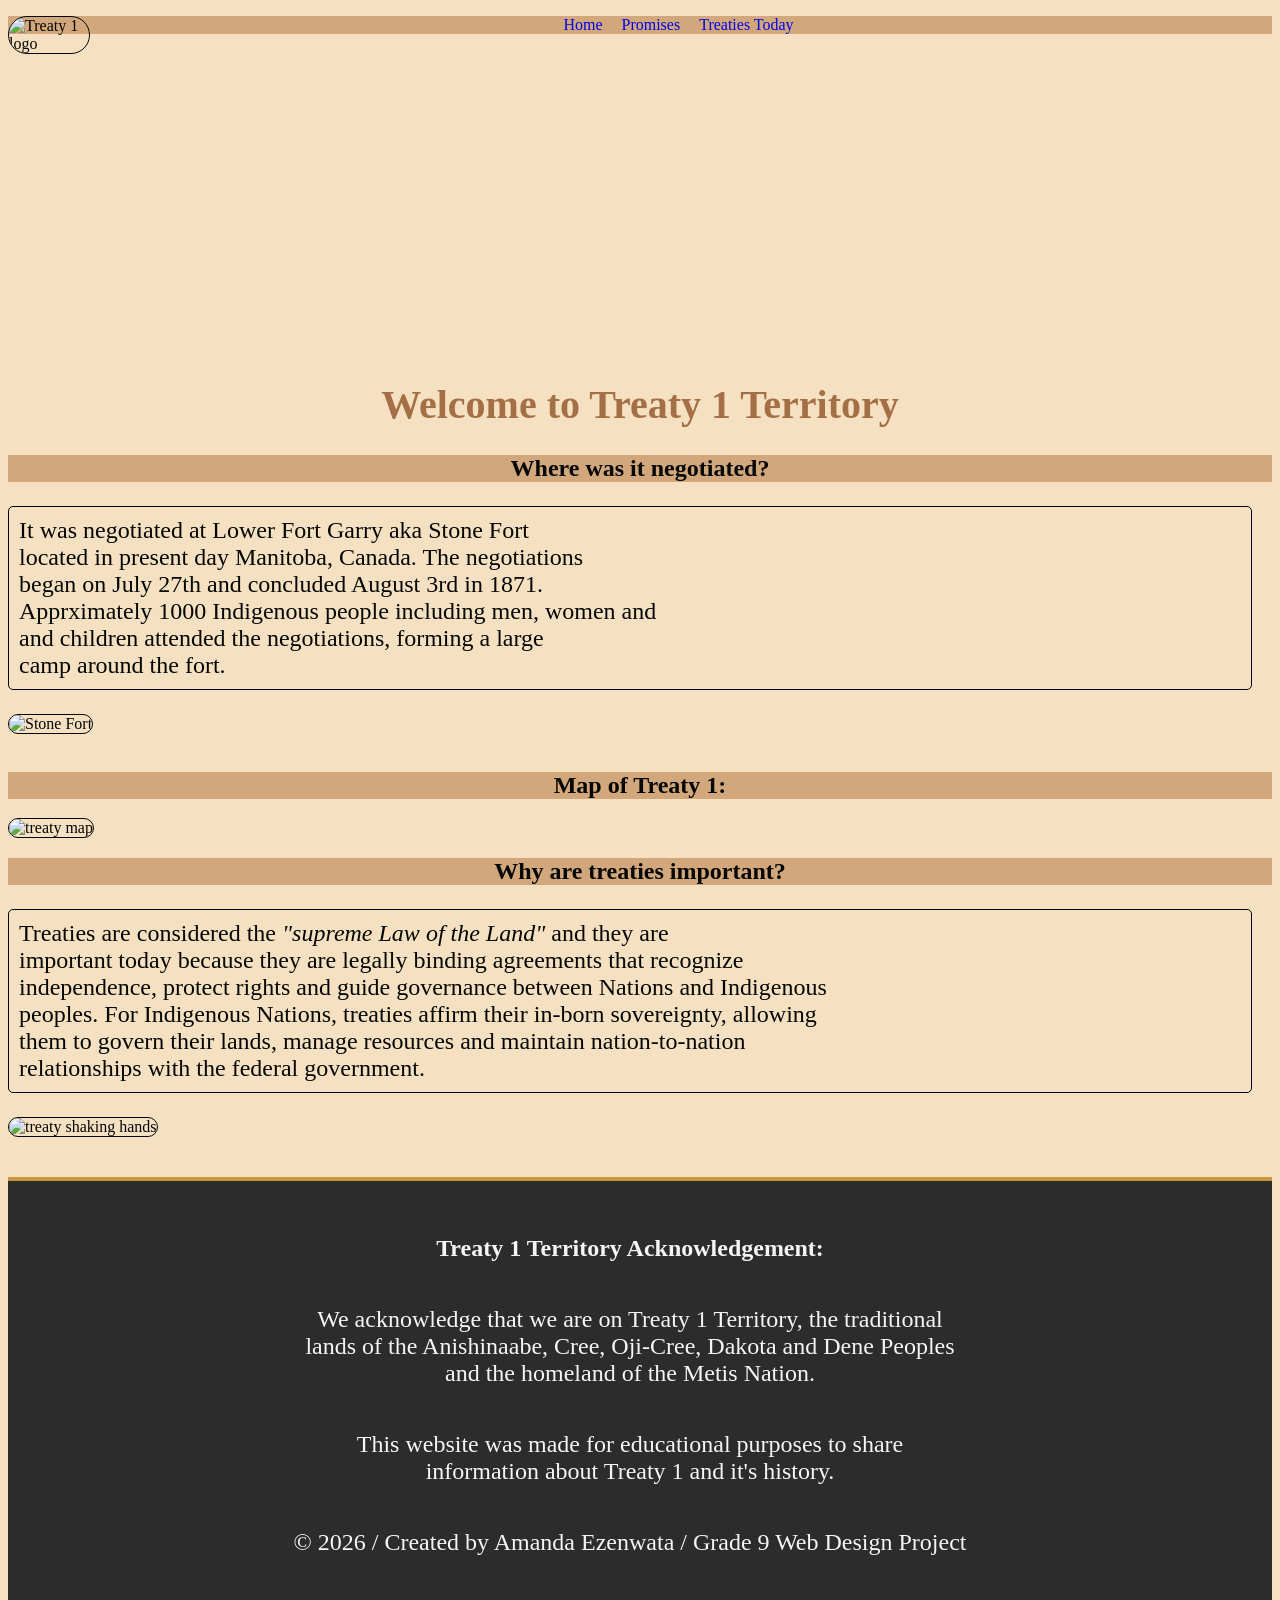
==== index.html @ 8e1fedcc "promises working on" ====
<!-- Name: Amanda
  Course: Web Dev II
  Teacher: S. Hardman
  School: PTC
  Date Last Modidfied: 24/3/2026
-->
<!doctype html>
<html lang="en">
  <head>
    <meta charset="UTF-8" />
    <meta name="viewport" content="width=device-width, initial-scale=1.0" />
    <title>Treaty 1</title>
    <link rel="stylesheet" href="stylesheets/css-pages-stylesheets.css" />
    <style>
      .logo {
        /* makes the image smaller. */
        width: 80px;
        height: auto;
        /* moves it to the left side. */
        float: left;
        /* creates space between the logo and the text. */
        margin-right: 10px;
      }
      .video-banner {
        /* allows the items inside the banner to be positioned
        relative to this section instead of the whole page. */
        position: relative;
        /* video stretches across the page. */
        width: 100%;
        /* controls banner height. */
        height: 300px;
        /* if the video is larger than the banner area, the extra
        parts are cut off s they don't spill outside the banner. */
        overflow: hidden;
      }
      .video-banner video {
        /* video stretches across the page. */
        width: 100%;
        height: 100%;
        /* video fills the banner without stretching. */
        object-fit: cover;
      }
      p {
        border: 1px solid #050703;
        border-radius: 5px;
        /* adds space between the text and border. */
        padding: 10px;
        margin-right: 20px;
      }
      img {
        border: 1px solid #050703;
        /* rounds the corner. */
        border-radius: 30px;
        width: 300px;
        height: auto;
      }
      h2 {
        text-align: center;
        background-color: #d1a77b;
      }
      footer {
        background-color: #2c2c2c;
        color: whitesmoke;
        text-align: center;
        padding: 20px;
        margin-top: 40px;
        border-top: 4px solid #c49a3a;
        font-size: 14px;
      }
      footer p {
        border: none;
      }
      ul {
        list-style-type: none;
        padding: 0;
      }
      li {
        display: inline;
        margin-right: 15px;
      }
      a {
        text-decoration: none;
      }
      nav {
        text-align: center;
        background-color: #d1a77b;
      }
    </style>
  </head>
  <body>
    <header>
      <img
        src="https://treaty1.ca/wp-content/uploads/2021/11/TREATY-ONE-DEV-CORP-LOGO-2019-2048x1703.png"
        alt="Treaty 1 logo"
        class="logo" />
      <nav>
        <ul>
          <li><a href="index.html">Home</a></li>
          <li><a href="promises.html">Promises</a></li>
          <li><a href="today.html">Treaties Today</a></li>
        </ul>
      </nav>
      <section>
        <div class="video-banner">
          <!-- autoplay: video starts automatically. -->
          <!-- muted: required for autoplay in most browsers. -->
          <!-- loop: video repeats continuosly. -->
          <video autoplay muted loop>
            <source src="treaty-1-images/treaty 1.mp4" type="video/mp4" />
          </video>
        </div>
      </section>
      <h1>Welcome to Treaty 1 Territory</h1>
    </header>
    <main>
      <h2>Where was it negotiated?</h2>
      <p>
        It was negotiated at Lower Fort Garry aka Stone Fort<br />
        located in present day Manitoba, Canada. The negotiations<br />
        began on July 27th and concluded August 3rd in 1871.<br />
        Apprximately 1000 Indigenous people including men, women and<br />
        and children attended the negotiations, forming a large<br />
        camp around the fort.
      </p>
      <img
        src="https://www.canadashistory.ca/getmedia/9af442a1-a937-4636-b2d6-f2ca90047ce3/ExpTraColourfulNorthernFort.jpg.aspx?width=768&height=628&ext=.jpg"
        width="100"
        height="100"
        alt="Stone Fort" />
      <br />
      <br />
      <h2>Map of Treaty 1:</h2>
      <img
        src="https://e2vapt3x8ya.exactdn.com/wp-content/uploads/2020/10/1-2.png?strip=all&lossy=1&w=2560&ssl=1"
        width="400"
        height="400"
        alt="treaty map" />
      <h2>Why are treaties important?</h2>
      <p>
        Treaties are considered the
        <span style="font-style: italic">"supreme Law of the Land"</span> and
        they are <br />
        important today because they are legally binding agreements that
        recognize
        <br />
        independence, protect rights and guide governance between Nations and
        Indigenous <br />
        peoples. For Indigenous Nations, treaties affirm their in-born
        sovereignty, allowing <br />
        them to govern their lands, manage resources and maintain
        nation-to-nation
        <br />
        relationships with the federal government.
      </p>
      <img
        src="https://media.nativeamericanstoday.com/2025/07/tribal-treaties-explained.webp"
        width="400"
        height="400"
        alt="treaty shaking hands" />
    </main>

    <footer>
      <p><strong>Treaty 1 Territory Acknowledgement:</strong></p>
      <p>
        We acknowledge that we are on Treaty 1 Territory, the traditional <br />
        lands of the Anishinaabe, Cree, Oji-Cree, Dakota and Dene Peoples <br />
        and the homeland of the Metis Nation.
      </p>

      <p>
        This website was made for educational purposes to share <br />
        information about Treaty 1 and it's history.
      </p>

      <p>
        &#169; 2026 / Created by Amanda Ezenwata / Grade 9 Web Design Project
      </p>
    </footer>
  </body>
</html>
---- stylesheets/css-pages-stylesheets.css ----
body {
  font-family: "Times New Roman", Times, serif;
  background-color: #f5e1c2;
  color: #050703;
}
h1 {
  color: #a56f45;
  text-align: center;
  font-size: 40px;
}
p {
  font-size: 24px;
}
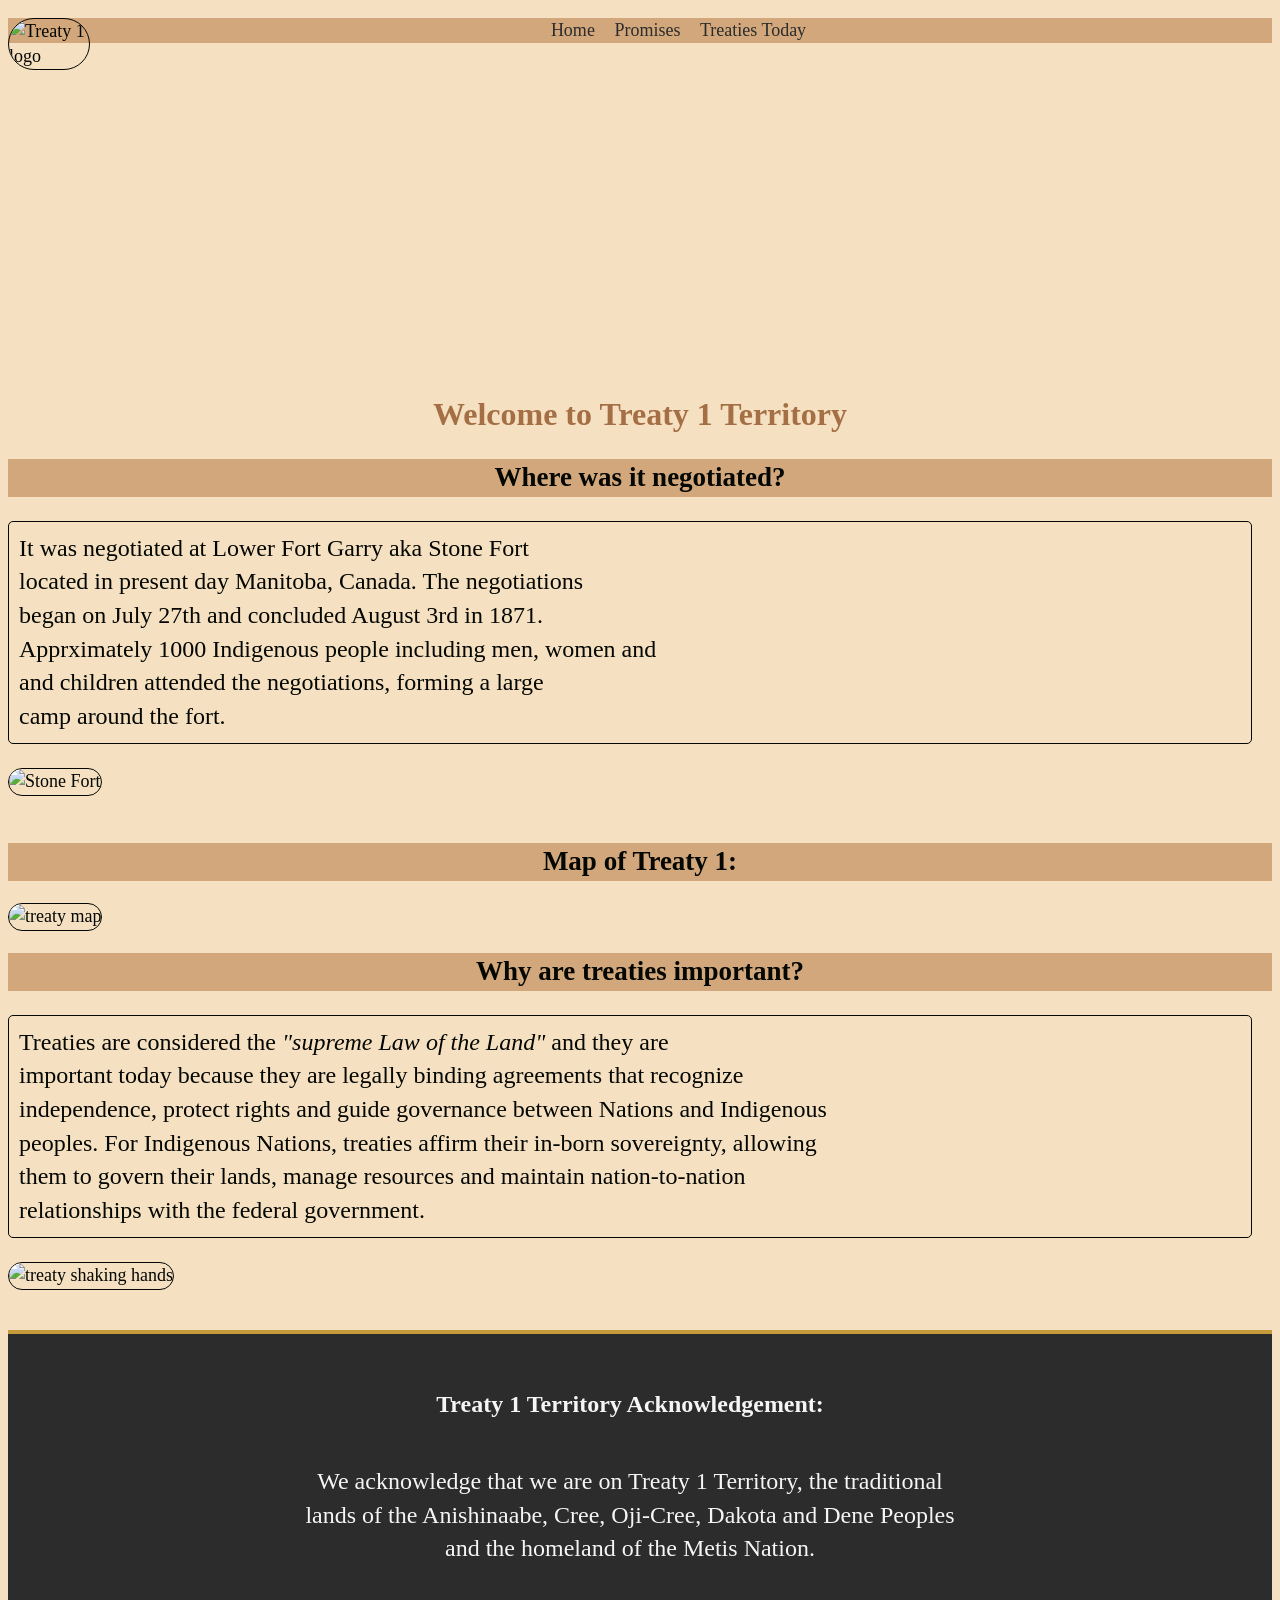
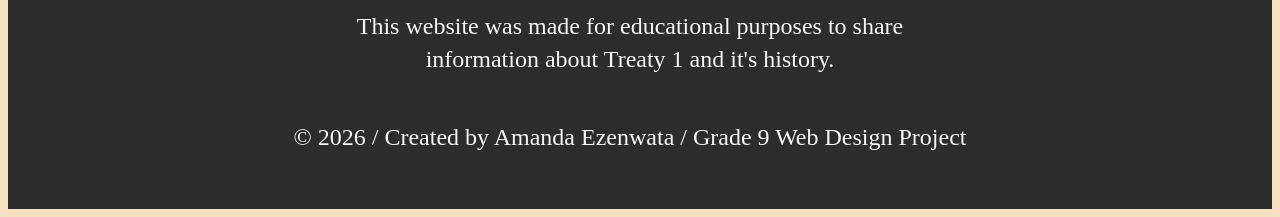
==== commit 1b8befa3: "checklist before grading, content added on promises" ====
--- a/index.html
+++ b/index.html
@@ -21,7 +21,7 @@
         /* creates space between the logo and the text. */
         margin-right: 10px;
       }
-      .video-banner {
+      #video-banner {
         /* allows the items inside the banner to be positioned
         relative to this section instead of the whole page. */
         position: relative;
@@ -33,19 +33,12 @@
         parts are cut off s they don't spill outside the banner. */
         overflow: hidden;
       }
-      .video-banner video {
+      #video-banner video {
         /* video stretches across the page. */
         width: 100%;
         height: 100%;
         /* video fills the banner without stretching. */
         object-fit: cover;
-      }
-      p {
-        border: 1px solid #050703;
-        border-radius: 5px;
-        /* adds space between the text and border. */
-        padding: 10px;
-        margin-right: 20px;
       }
       img {
         border: 1px solid #050703;
@@ -53,10 +46,6 @@
         border-radius: 30px;
         width: 300px;
         height: auto;
-      }
-      h2 {
-        text-align: center;
-        background-color: #d1a77b;
       }
       footer {
         background-color: #2c2c2c;
@@ -78,13 +67,6 @@
         display: inline;
         margin-right: 15px;
       }
-      a {
-        text-decoration: none;
-      }
-      nav {
-        text-align: center;
-        background-color: #d1a77b;
-      }
     </style>
   </head>
   <body>
@@ -94,17 +76,19 @@
         alt="Treaty 1 logo"
         class="logo" />
       <nav>
-        <ul>
+        <ul list-style="none">
           <li><a href="index.html">Home</a></li>
           <li><a href="promises.html">Promises</a></li>
           <li><a href="today.html">Treaties Today</a></li>
         </ul>
       </nav>
       <section>
-        <div class="video-banner">
-          <!-- autoplay: video starts automatically. -->
-          <!-- muted: required for autoplay in most browsers. -->
-          <!-- loop: video repeats continuosly. -->
+        <div id="video-banner">
+          <!--
+            autoplay: video starts automatically.
+            muted: required for autoplay in most browsers.
+            loop: video repeats continuosly.
+          -->
           <video autoplay muted loop>
             <source src="treaty-1-images/treaty 1.mp4" type="video/mp4" />
           </video>
--- a/stylesheets/css-pages-stylesheets.css
+++ b/stylesheets/css-pages-stylesheets.css
@@ -1,4 +1,12 @@
+html {
+  font-size: 62.5%;
+}
+/* the asterix will apply the line height style to all elements on the page. */
+* {
+  line-height: 140%;
+}
 body {
+  font-size: 1.8rem;
   font-family: "Times New Roman", Times, serif;
   background-color: #f5e1c2;
   color: #050703;
@@ -6,8 +14,25 @@
 h1 {
   color: #a56f45;
   text-align: center;
-  font-size: 40px;
+  font-size: 3.2rem;
+}
+h2 {
+  text-align: center;
+  background-color: #d1a77b;
 }
 p {
   font-size: 24px;
+  border: 1px solid #050703;
+  border-radius: 5px;
+  /* adds space between the text and border. */
+  padding: 10px;
+  margin-right: 20px;
 }
+nav {
+  text-align: center;
+  background-color: #d1a77b;
+}
+a {
+  text-decoration: none;
+  color: #2c2c2c;
+}
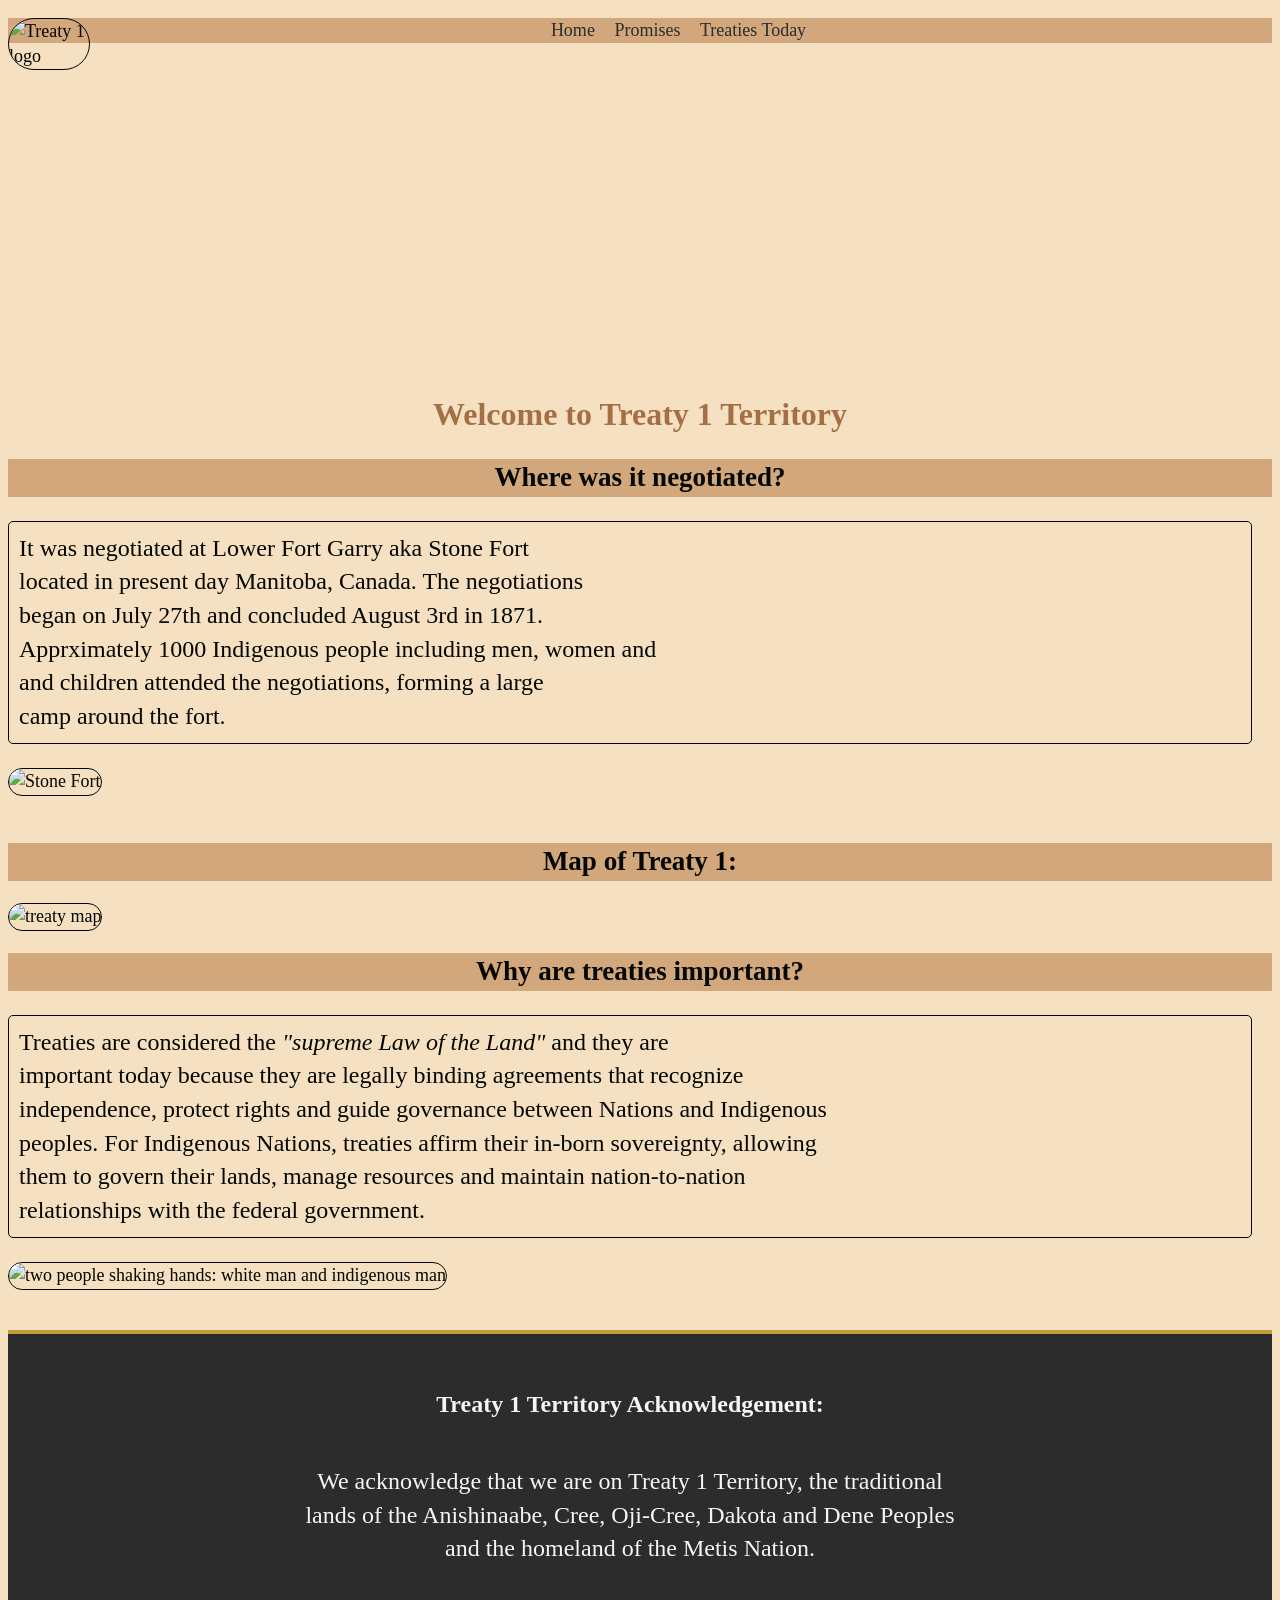
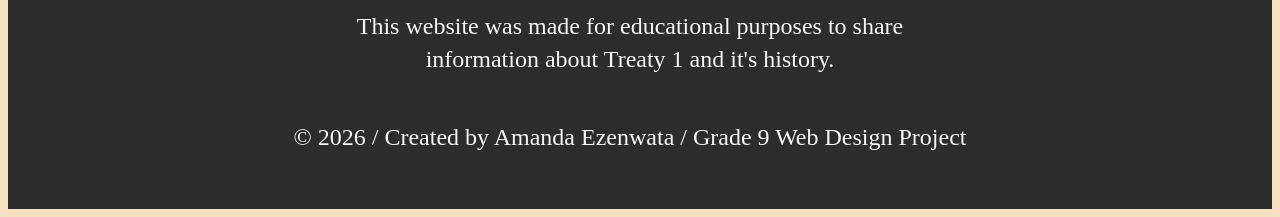
==== commit 84927e71: "checklist for 2nd assignment" ====
--- a/index.html
+++ b/index.html
@@ -2,7 +2,7 @@
   Course: Web Dev II
   Teacher: S. Hardman
   School: PTC
-  Date Last Modidfied: 24/3/2026
+  Date Last Modidfied: April 9th, 2026
 -->
 <!doctype html>
 <html lang="en">
@@ -46,26 +46,6 @@
         border-radius: 30px;
         width: 300px;
         height: auto;
-      }
-      footer {
-        background-color: #2c2c2c;
-        color: whitesmoke;
-        text-align: center;
-        padding: 20px;
-        margin-top: 40px;
-        border-top: 4px solid #c49a3a;
-        font-size: 14px;
-      }
-      footer p {
-        border: none;
-      }
-      ul {
-        list-style-type: none;
-        padding: 0;
-      }
-      li {
-        display: inline;
-        margin-right: 15px;
       }
     </style>
   </head>
@@ -140,7 +120,7 @@
         src="https://media.nativeamericanstoday.com/2025/07/tribal-treaties-explained.webp"
         width="400"
         height="400"
-        alt="treaty shaking hands" />
+        alt="two people shaking hands: white man and indigenous man" />
     </main>
 
     <footer>
--- a/stylesheets/css-pages-stylesheets.css
+++ b/stylesheets/css-pages-stylesheets.css
@@ -36,3 +36,23 @@
   text-decoration: none;
   color: #2c2c2c;
 }
+footer {
+  background-color: #2c2c2c;
+  color: whitesmoke;
+  text-align: center;
+  padding: 20px;
+  margin-top: 40px;
+  border-top: 4px solid #c49a3a;
+  font-size: 14px;
+}
+footer p {
+  border: none;
+}
+ul {
+  list-style-type: none;
+  padding: 0;
+}
+li {
+  display: inline;
+  margin-right: 15px;
+}
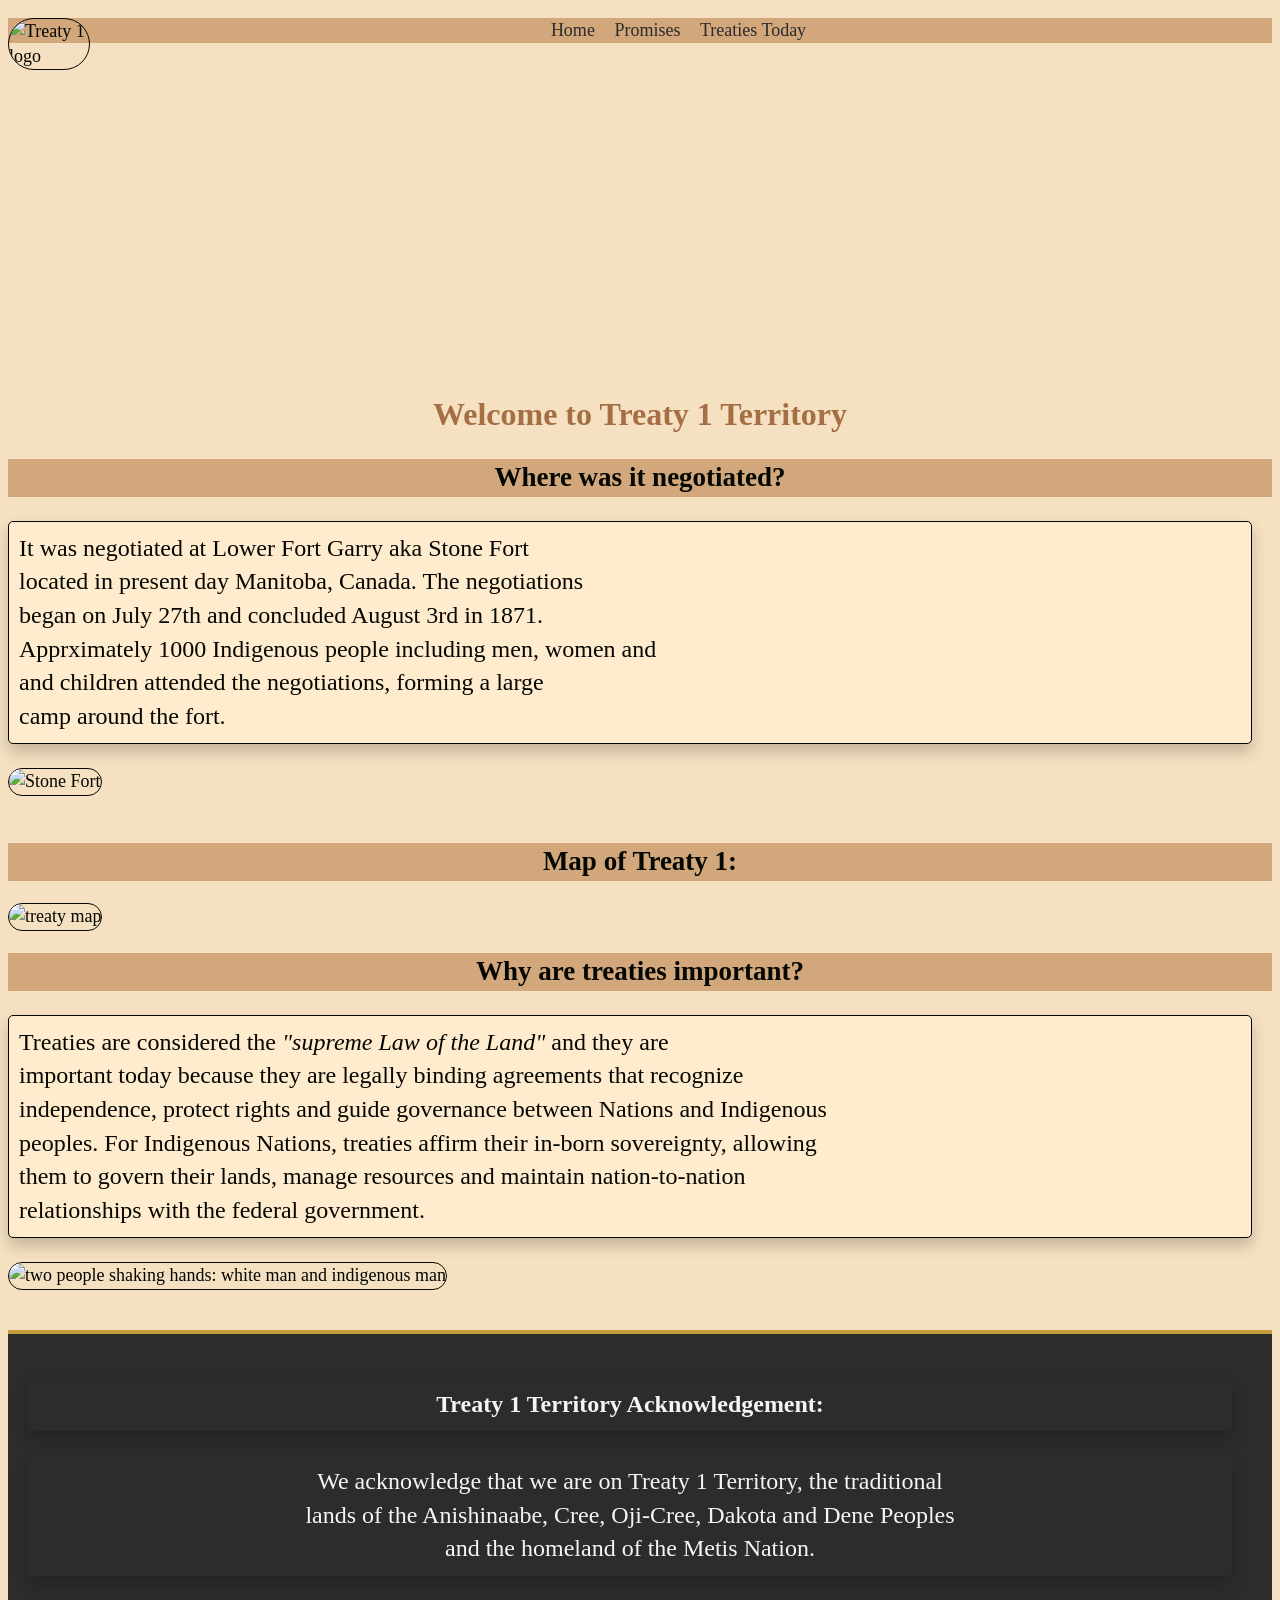
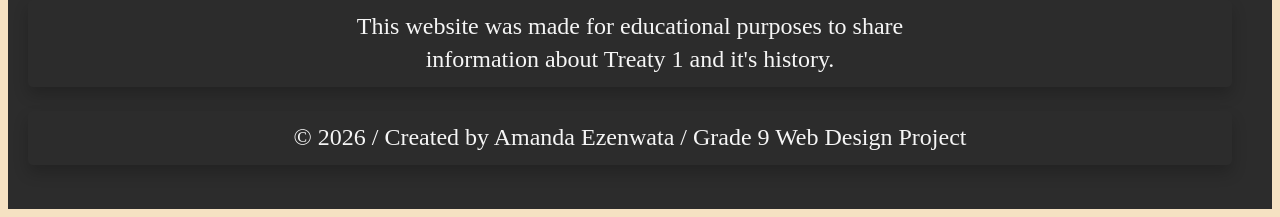
==== commit ea4860b9: "work needed" ====
--- a/index.html
+++ b/index.html
@@ -2,7 +2,7 @@
   Course: Web Dev II
   Teacher: S. Hardman
   School: PTC
-  Date Last Modidfied: April 9th, 2026
+  Date Last Modidfied: April 13th, 2026
 -->
 <!doctype html>
 <html lang="en">
@@ -40,13 +40,6 @@
         /* video fills the banner without stretching. */
         object-fit: cover;
       }
-      img {
-        border: 1px solid #050703;
-        /* rounds the corner. */
-        border-radius: 30px;
-        width: 300px;
-        height: auto;
-      }
     </style>
   </head>
   <body>
@@ -78,7 +71,7 @@
     </header>
     <main>
       <h2>Where was it negotiated?</h2>
-      <p>
+      <p style="background-color: blanchedalmond">
         It was negotiated at Lower Fort Garry aka Stone Fort<br />
         located in present day Manitoba, Canada. The negotiations<br />
         began on July 27th and concluded August 3rd in 1871.<br />
@@ -100,7 +93,7 @@
         height="400"
         alt="treaty map" />
       <h2>Why are treaties important?</h2>
-      <p>
+      <p style="background-color: blanchedalmond">
         Treaties are considered the
         <span style="font-style: italic">"supreme Law of the Land"</span> and
         they are <br />
--- a/stylesheets/css-pages-stylesheets.css
+++ b/stylesheets/css-pages-stylesheets.css
@@ -27,6 +27,7 @@
   /* adds space between the text and border. */
   padding: 10px;
   margin-right: 20px;
+  box-shadow: 0 8px 15px rgba(0, 0, 0, 0.2);
 }
 nav {
   text-align: center;
@@ -56,3 +57,29 @@
   display: inline;
   margin-right: 15px;
 }
+img {
+  border: 1px solid #050703;
+  /* rounds the corner. */
+  border-radius: 30px;
+  width: 300px;
+  height: auto;
+}
+nav ul li:hover {
+  transform: translateY(-20px) scale(1.1);
+  transition: transform 0.3s ease;
+}
+nav a:hover {
+  background-color: #f5e1c2;
+  transform: translateY(-5px);
+  box-shadow: 0 8px 15px rgba(0, 0, 0, 0.2);
+}
+p :hover {
+  transform: translateY(-20px) scale(1.1);
+  transition: transform 0.3s ease;
+}
+
+/* 
+  My color family for my website is neutral and this helpful for teachers
+  because it creates a calm and respectful tone, it improves readability
+  for students and it keeps the focus on the content.
+*/
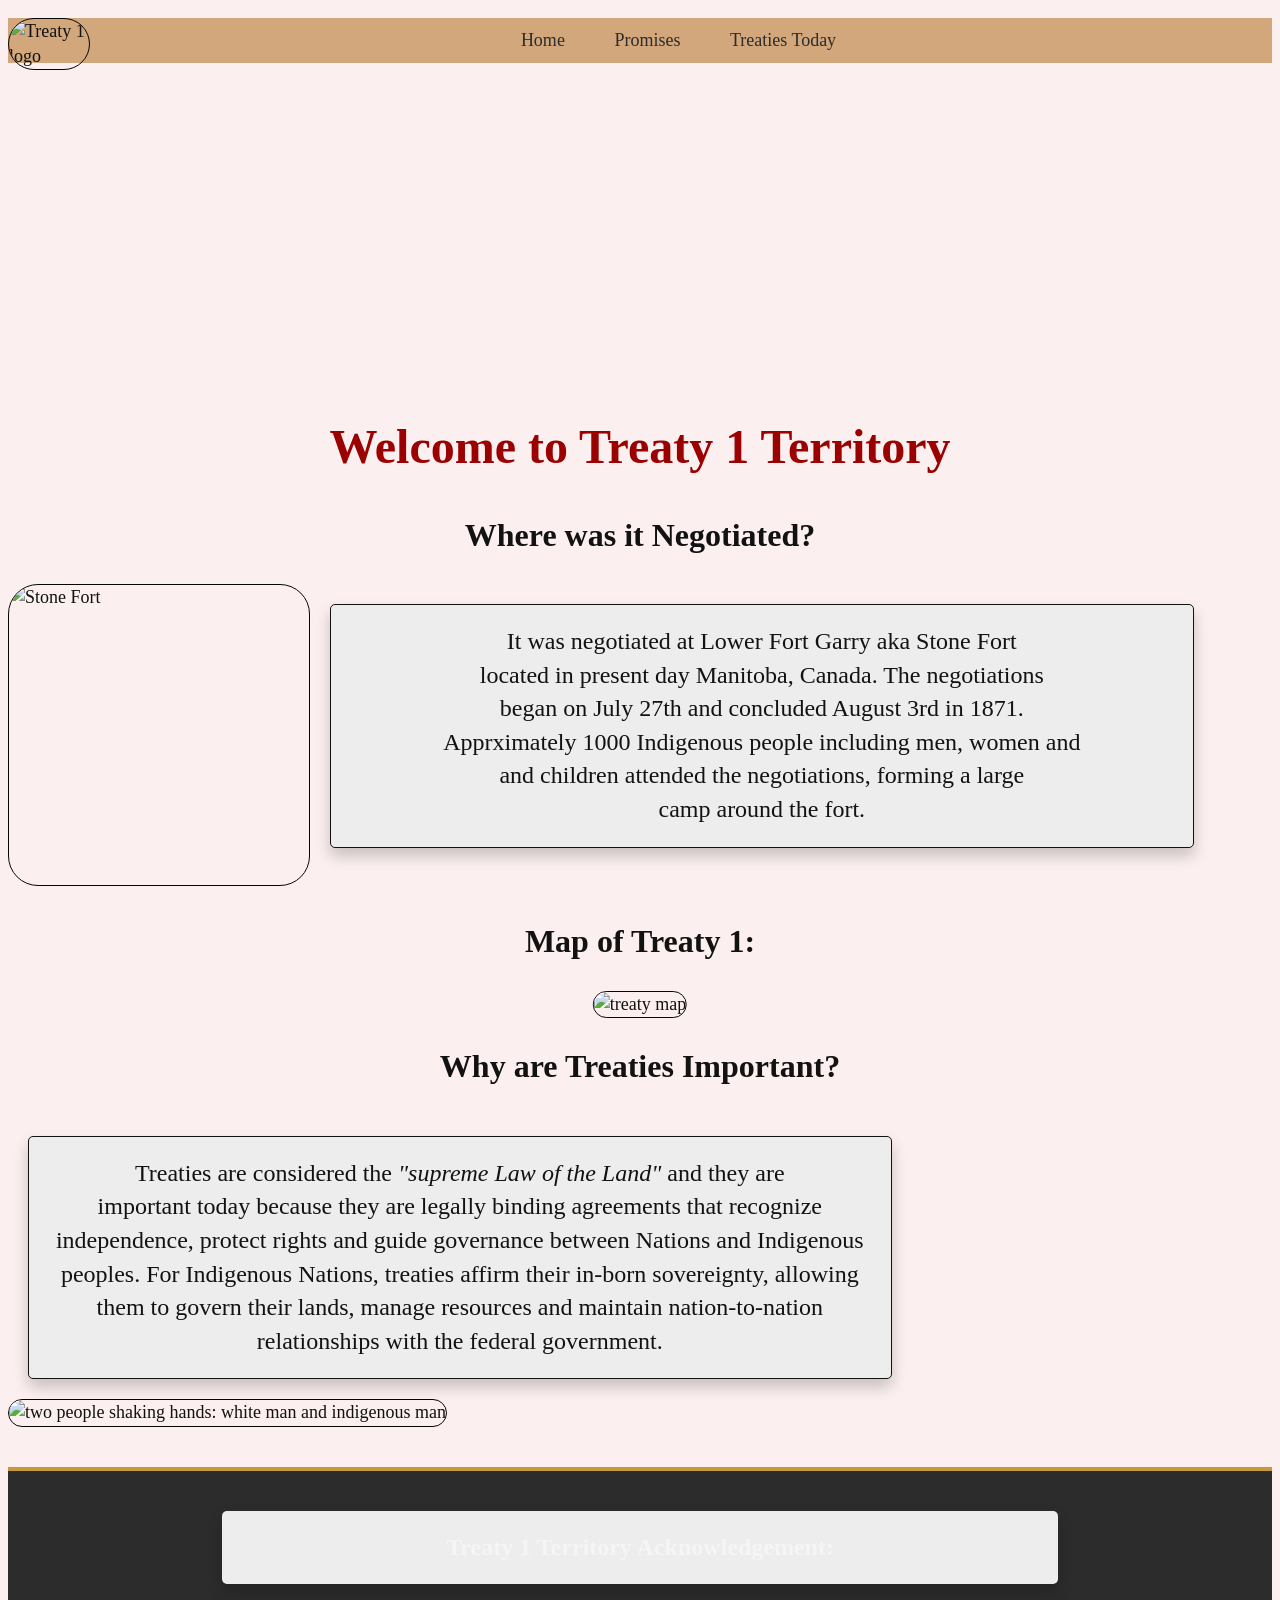
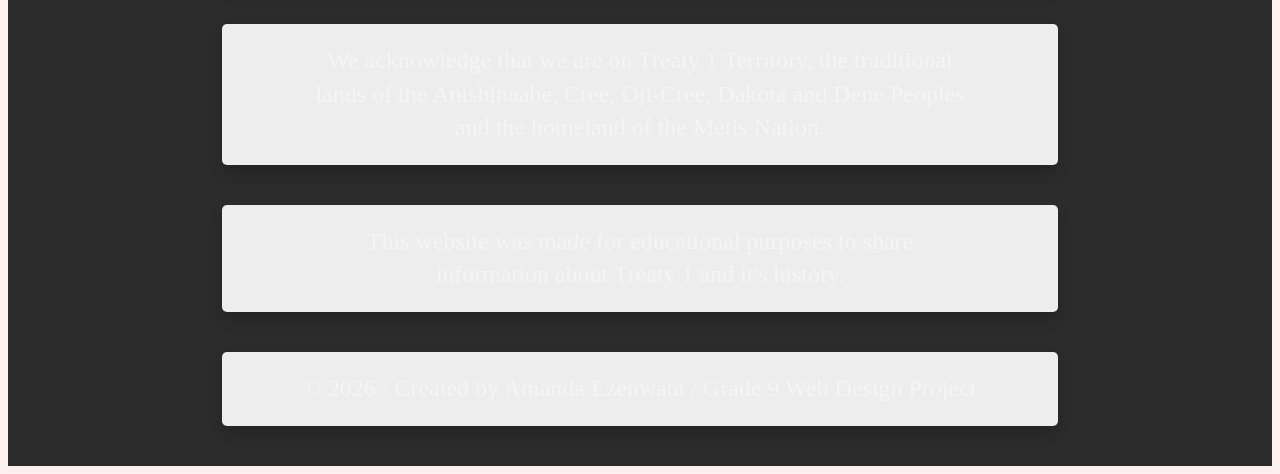
==== commit 534884a9: "Slight update to colour scheme and restructure update" ====
--- a/index.html
+++ b/index.html
@@ -40,6 +40,9 @@
         /* video fills the banner without stretching. */
         object-fit: cover;
       }
+      .content-box {
+        background-color: blanchedalmond;
+      }
     </style>
   </head>
   <body>
@@ -70,8 +73,8 @@
       <h1>Welcome to Treaty 1 Territory</h1>
     </header>
     <main>
-      <h2>Where was it negotiated?</h2>
-      <p style="background-color: blanchedalmond">
+      <h2>Where was it Negotiated?</h2>
+      <p class="background-color: blanchedalmond">
         It was negotiated at Lower Fort Garry aka Stone Fort<br />
         located in present day Manitoba, Canada. The negotiations<br />
         began on July 27th and concluded August 3rd in 1871.<br />
@@ -83,7 +86,8 @@
         src="https://www.canadashistory.ca/getmedia/9af442a1-a937-4636-b2d6-f2ca90047ce3/ExpTraColourfulNorthernFort.jpg.aspx?width=768&height=628&ext=.jpg"
         width="100"
         height="100"
-        alt="Stone Fort" />
+        alt="Stone Fort"
+        class="floated-left" />
       <br />
       <br />
       <h2>Map of Treaty 1:</h2>
@@ -91,9 +95,10 @@
         src="https://e2vapt3x8ya.exactdn.com/wp-content/uploads/2020/10/1-2.png?strip=all&lossy=1&w=2560&ssl=1"
         width="400"
         height="400"
-        alt="treaty map" />
-      <h2>Why are treaties important?</h2>
-      <p style="background-color: blanchedalmond">
+        alt="treaty map"
+        class="center-image" />
+      <h2>Why are Treaties Important?</h2>
+      <p class="floated-left">
         Treaties are considered the
         <span style="font-style: italic">"supreme Law of the Land"</span> and
         they are <br />
@@ -115,7 +120,6 @@
         height="400"
         alt="two people shaking hands: white man and indigenous man" />
     </main>
-
     <footer>
       <p><strong>Treaty 1 Territory Acknowledgement:</strong></p>
       <p>
--- a/stylesheets/css-pages-stylesheets.css
+++ b/stylesheets/css-pages-stylesheets.css
@@ -1,37 +1,47 @@
-html {
-  font-size: 62.5%;
-}
 /* the asterix will apply the line height style to all elements on the page. */
 * {
   line-height: 140%;
 }
+html {
+  font-size: 62.5%;
+}
 body {
   font-size: 1.8rem;
   font-family: "Times New Roman", Times, serif;
-  background-color: #f5e1c2;
-  color: #050703;
+  background-color: #fbefef;
+  color: #121212;
 }
 h1 {
-  color: #a56f45;
+  color: #9b0101;
   text-align: center;
-  font-size: 3.2rem;
+  font-size: 4.8rem;
 }
 h2 {
   text-align: center;
-  background-color: #d1a77b;
+  font-size: 3.2rem;
+  clear: both;
 }
 p {
-  font-size: 24px;
-  border: 1px solid #050703;
+  display: inline-block;
+  font-size: 2.4rem;
+  border: 1px solid #121212;
+  background-color: #ededed;
   border-radius: 5px;
   /* adds space between the text and border. */
-  padding: 10px;
-  margin-right: 20px;
+  padding: 20px;
+  margin: 2rem;
   box-shadow: 0 8px 15px rgba(0, 0, 0, 0.2);
+  text-align: center;
+  width: 65%;
 }
 nav {
   text-align: center;
   background-color: #d1a77b;
+}
+nav a {
+  display: inline-block;
+  padding: 10px 15px;
+  transition: all 0.3s ease-in-out;
 }
 a {
   text-decoration: none;
@@ -45,6 +55,7 @@
   margin-top: 40px;
   border-top: 4px solid #c49a3a;
   font-size: 14px;
+  clear: both;
 }
 footer p {
   border: none;
@@ -64,22 +75,32 @@
   width: 300px;
   height: auto;
 }
-nav ul li:hover {
-  transform: translateY(-20px) scale(1.1);
-  transition: transform 0.3s ease;
-}
-nav a:hover {
-  background-color: #f5e1c2;
-  transform: translateY(-5px);
-  box-shadow: 0 8px 15px rgba(0, 0, 0, 0.2);
-}
-p :hover {
-  transform: translateY(-20px) scale(1.1);
+nav ul li {
   transition: transform 0.3s ease;
 }
 
+nav ul li:hover {
+  transform: translateY(-10px);
+  background-color: #f5e1c2;
+}
+p {
+  transition: transform 0.3s ease;
+}
+p:hover {
+  transform: translateY(-5px);
+}
 /* 
   My color family for my website is neutral and this helpful for teachers
   because it creates a calm and respectful tone, it improves readability
   for students and it keeps the focus on the content.
 */
+
+.floated-left {
+  float: left;
+}
+
+.center-image {
+  position: relative;
+  left: 50%;
+  transform: translateX(-50%);
+}
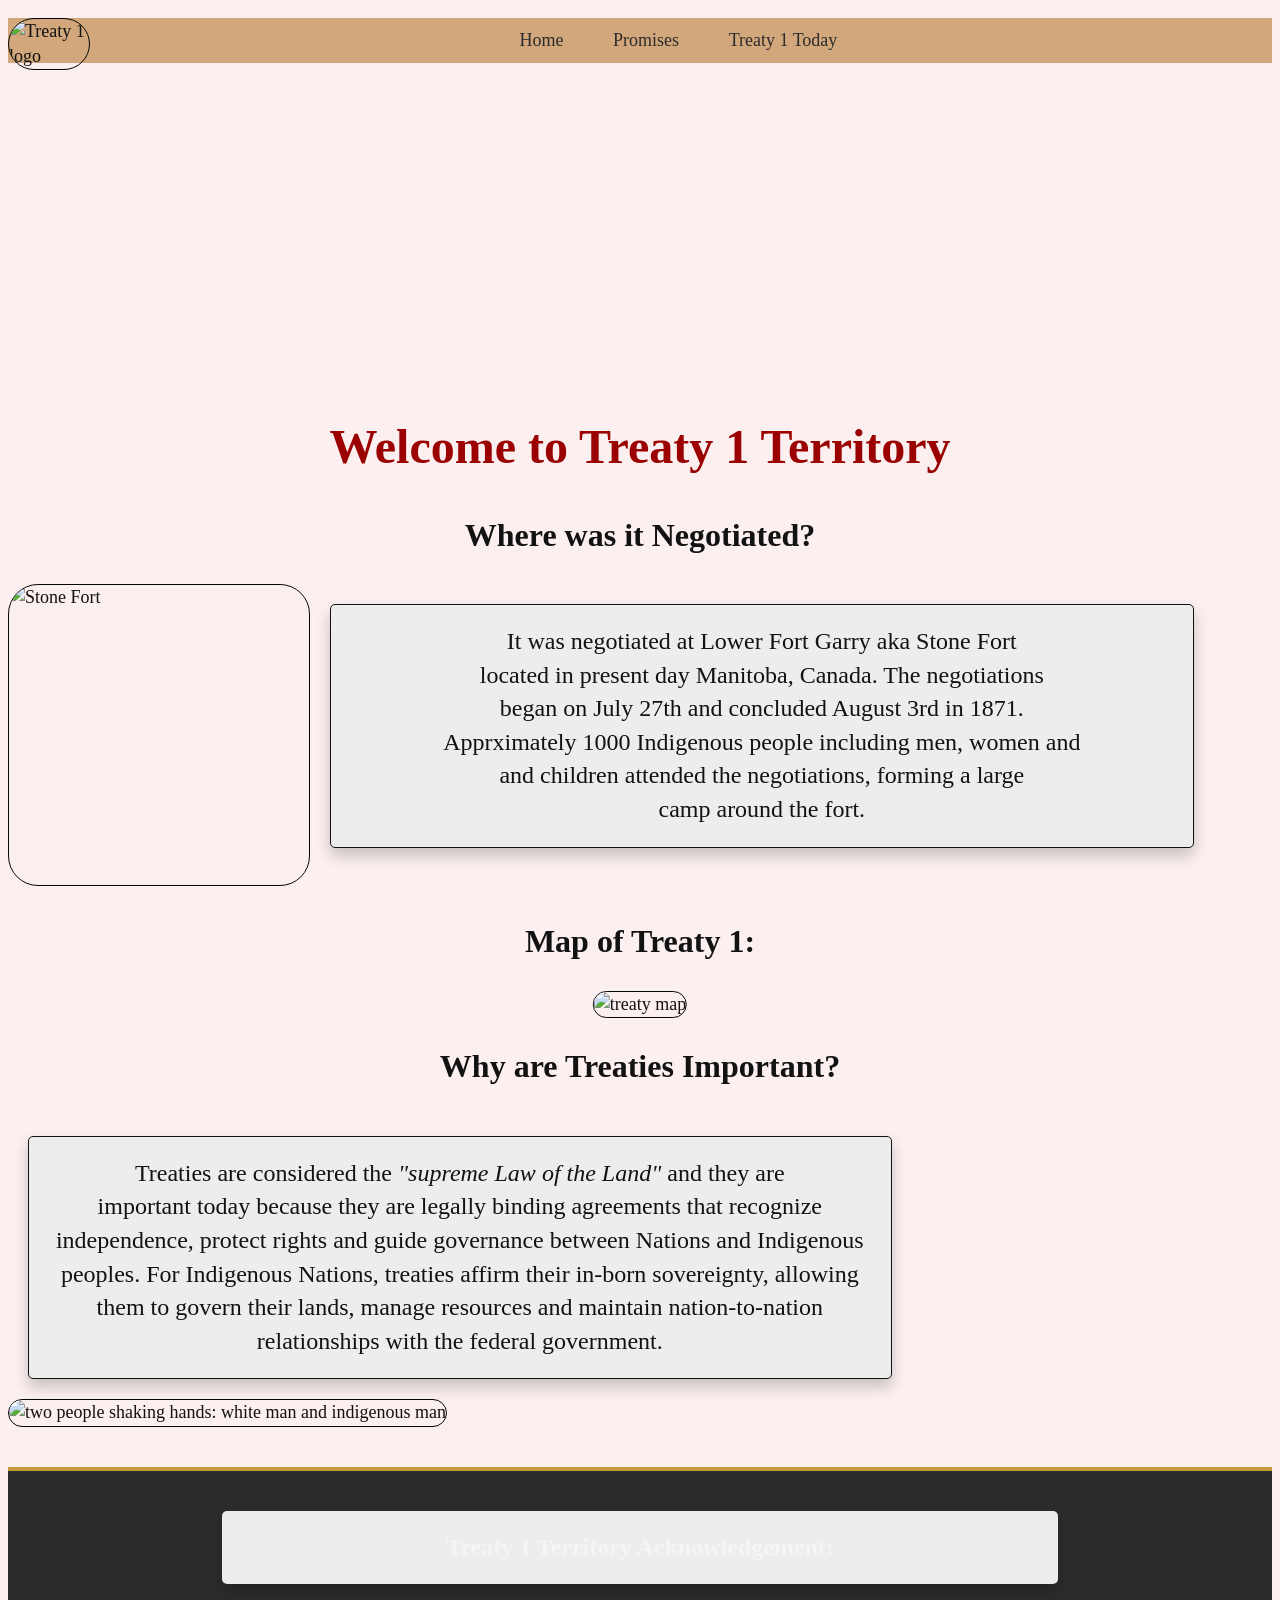
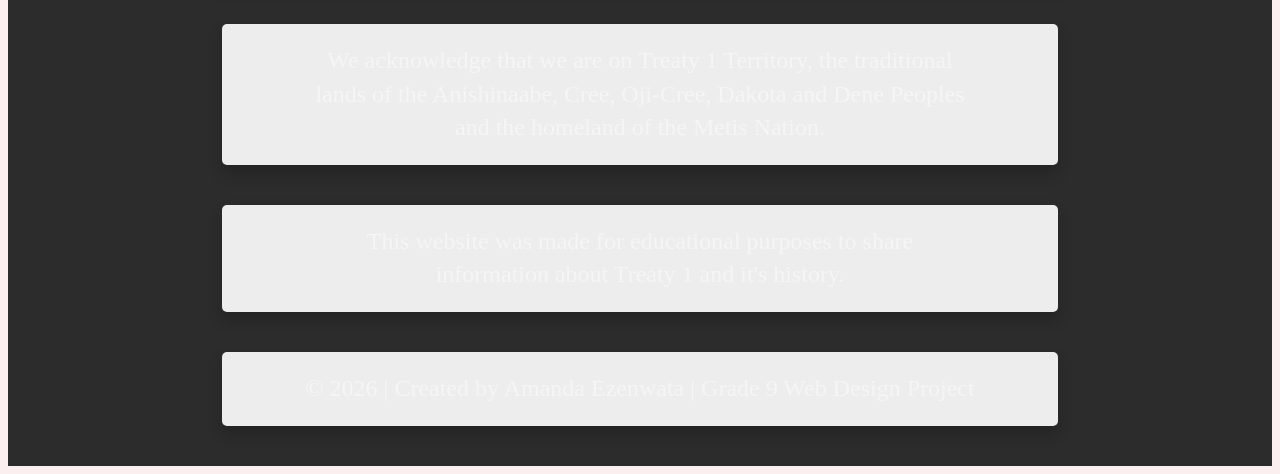
==== commit bd8b03b7: "today started" ====
--- a/index.html
+++ b/index.html
@@ -55,7 +55,7 @@
         <ul list-style="none">
           <li><a href="index.html">Home</a></li>
           <li><a href="promises.html">Promises</a></li>
-          <li><a href="today.html">Treaties Today</a></li>
+          <li><a href="today.html">Treaty 1 Today</a></li>
         </ul>
       </nav>
       <section>
@@ -134,7 +134,7 @@
       </p>
 
       <p>
-        &#169; 2026 / Created by Amanda Ezenwata / Grade 9 Web Design Project
+        &#169; 2026 | Created by Amanda Ezenwata | Grade 9 Web Design Project
       </p>
     </footer>
   </body>
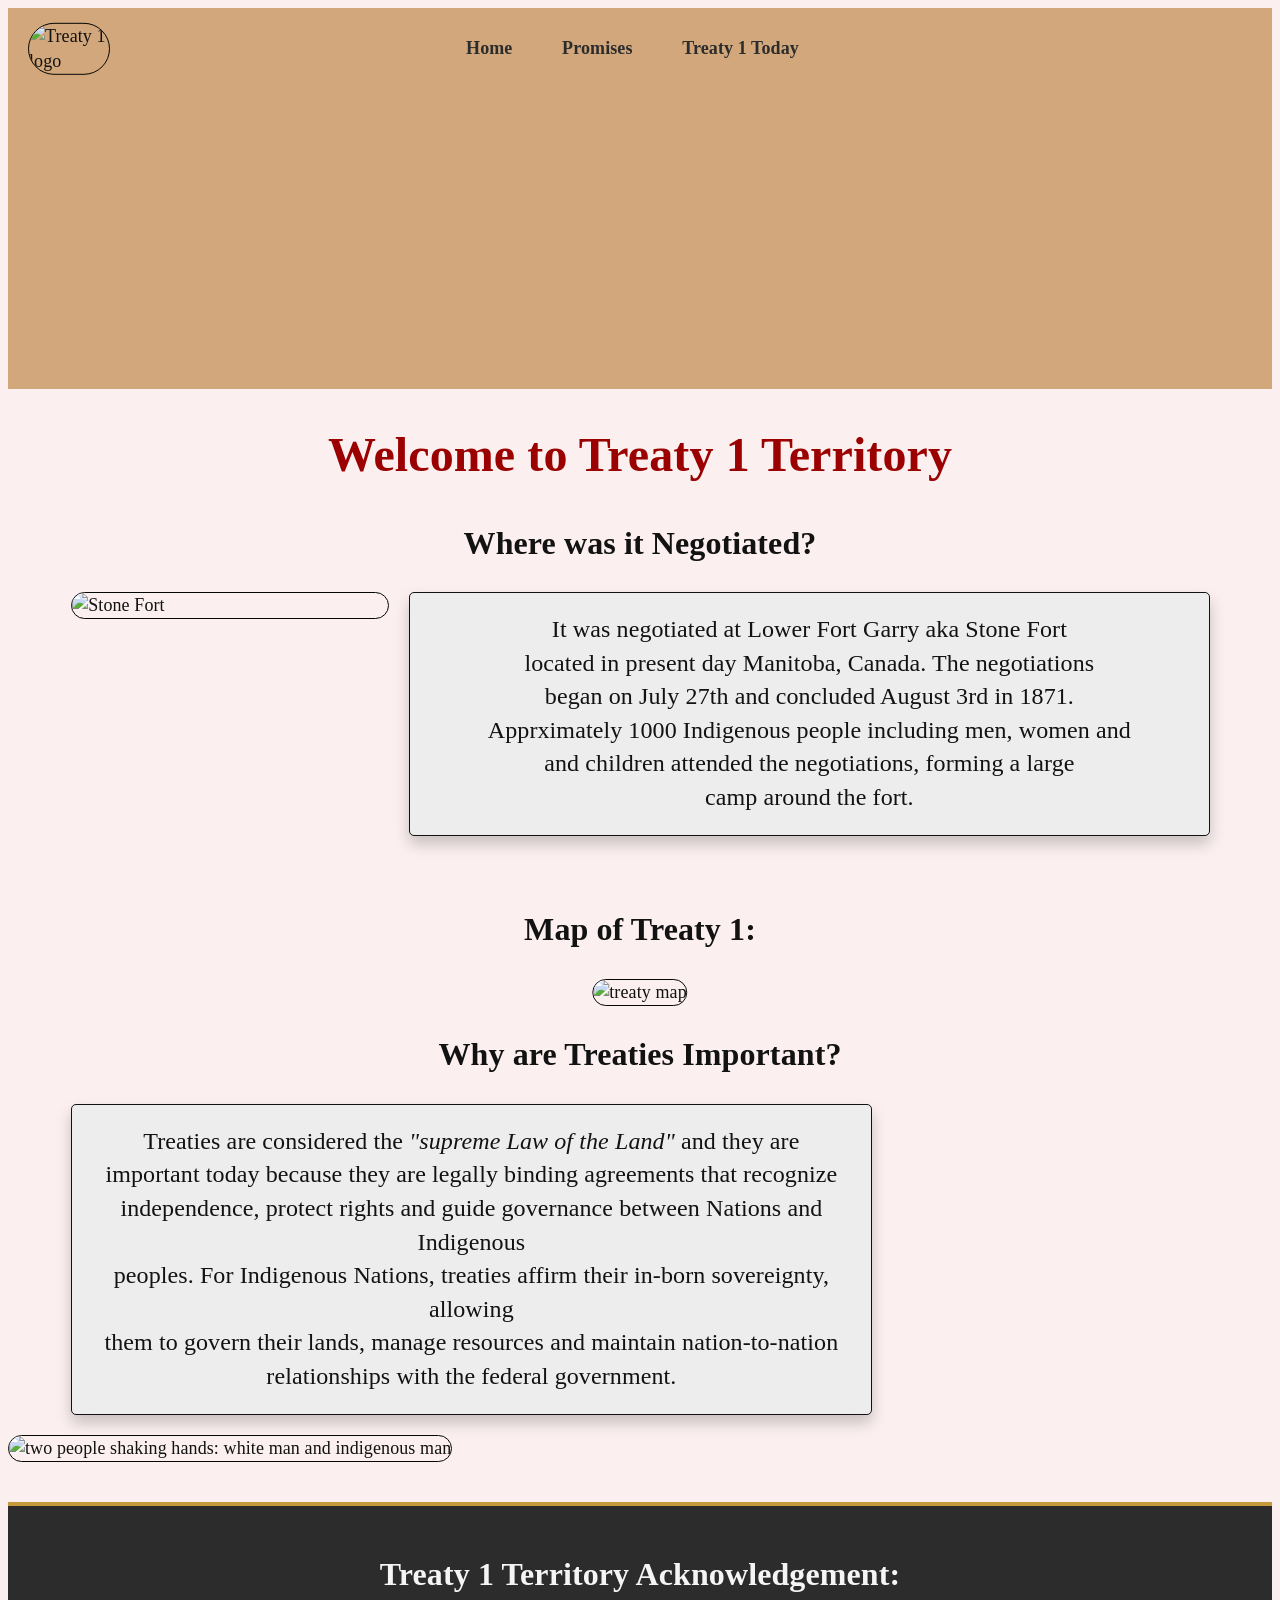
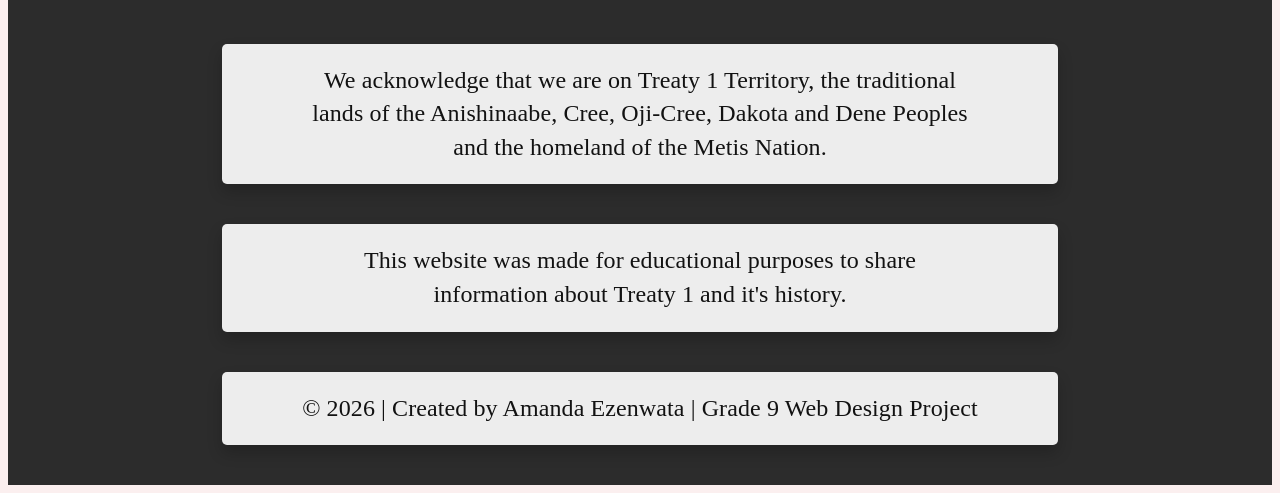
==== commit b75bc41e: "just need to finish today.html" ====
--- a/index.html
+++ b/index.html
@@ -10,16 +10,14 @@
     <meta charset="UTF-8" />
     <meta name="viewport" content="width=device-width, initial-scale=1.0" />
     <title>Treaty 1</title>
-    <link rel="stylesheet" href="stylesheets/css-pages-stylesheets.css" />
+    <link
+      rel="stylesheet"
+      type="text/css"
+      href="stylesheets/css-pages-stylesheets.css" />
     <style>
-      .logo {
-        /* makes the image smaller. */
-        width: 80px;
-        height: auto;
-        /* moves it to the left side. */
-        float: left;
-        /* creates space between the logo and the text. */
-        margin-right: 10px;
+      main p {
+        margin-top: 0;
+        width: 60%;
       }
       #video-banner {
         /* allows the items inside the banner to be positioned
@@ -43,38 +41,45 @@
       .content-box {
         background-color: blanchedalmond;
       }
+      img {
+        width: 25%;
+      }
     </style>
   </head>
   <body>
     <header>
-      <img
-        src="https://treaty1.ca/wp-content/uploads/2021/11/TREATY-ONE-DEV-CORP-LOGO-2019-2048x1703.png"
-        alt="Treaty 1 logo"
-        class="logo" />
-      <nav>
-        <ul list-style="none">
-          <li><a href="index.html">Home</a></li>
-          <li><a href="promises.html">Promises</a></li>
-          <li><a href="today.html">Treaty 1 Today</a></li>
-        </ul>
-      </nav>
       <section>
-        <div id="video-banner">
-          <!--
+        <div id="nav-wrapper">
+          <img
+            src="https://treaty1.ca/wp-content/uploads/2021/11/TREATY-ONE-DEV-CORP-LOGO-2019-2048x1703.png"
+            alt="Treaty 1 logo"
+            class="logo" />
+          <nav>
+            <ul list-style="none">
+              <li><a href="index.html">Home</a></li>
+              <li><a href="promises.html">Promises</a></li>
+              <li><a href="today.html">Treaty 1 Today</a></li>
+            </ul>
+          </nav>
+        </div>
+        <div>
+          <div id="video-banner">
+            <!--
             autoplay: video starts automatically.
             muted: required for autoplay in most browsers.
             loop: video repeats continuosly.
           -->
-          <video autoplay muted loop>
-            <source src="treaty-1-images/treaty 1.mp4" type="video/mp4" />
-          </video>
+            <video autoplay muted loop>
+              <source src="treaty-1-images/treaty 1.mp4" type="video/mp4" />
+            </video>
+          </div>
         </div>
       </section>
       <h1>Welcome to Treaty 1 Territory</h1>
     </header>
     <main>
       <h2>Where was it Negotiated?</h2>
-      <p class="background-color: blanchedalmond">
+      <p>
         It was negotiated at Lower Fort Garry aka Stone Fort<br />
         located in present day Manitoba, Canada. The negotiations<br />
         began on July 27th and concluded August 3rd in 1871.<br />
@@ -84,8 +89,6 @@
       </p>
       <img
         src="https://www.canadashistory.ca/getmedia/9af442a1-a937-4636-b2d6-f2ca90047ce3/ExpTraColourfulNorthernFort.jpg.aspx?width=768&height=628&ext=.jpg"
-        width="100"
-        height="100"
         alt="Stone Fort"
         class="floated-left" />
       <br />
@@ -93,10 +96,9 @@
       <h2>Map of Treaty 1:</h2>
       <img
         src="https://e2vapt3x8ya.exactdn.com/wp-content/uploads/2020/10/1-2.png?strip=all&lossy=1&w=2560&ssl=1"
-        width="400"
-        height="400"
         alt="treaty map"
-        class="center-image" />
+        class="center-image"
+        style="width: 40%" />
       <h2>Why are Treaties Important?</h2>
       <p class="floated-left">
         Treaties are considered the
@@ -116,12 +118,10 @@
       </p>
       <img
         src="https://media.nativeamericanstoday.com/2025/07/tribal-treaties-explained.webp"
-        width="400"
-        height="400"
         alt="two people shaking hands: white man and indigenous man" />
     </main>
     <footer>
-      <p><strong>Treaty 1 Territory Acknowledgement:</strong></p>
+      <h2><strong>Treaty 1 Territory Acknowledgement:</strong></h2>
       <p>
         We acknowledge that we are on Treaty 1 Territory, the traditional <br />
         lands of the Anishinaabe, Cree, Oji-Cree, Dakota and Dene Peoples <br />
--- a/stylesheets/css-pages-stylesheets.css
+++ b/stylesheets/css-pages-stylesheets.css
@@ -1,6 +1,7 @@
 /* the asterix will apply the line height style to all elements on the page. */
 * {
   line-height: 140%;
+  letter-spacing: 0.01rem;
 }
 html {
   font-size: 62.5%;
@@ -10,6 +11,19 @@
   font-family: "Times New Roman", Times, serif;
   background-color: #fbefef;
   color: #121212;
+}
+header section {
+  background-color: #d1a77b;
+}
+.logo {
+  position: absolute;
+  top: 50%;
+  transform: translateY(-50%);
+  /* makes the image smaller. */
+  width: 80px;
+  height: auto;
+  /* creates space between the logo and the text. */
+  margin: auto 20px;
 }
 h1 {
   color: #9b0101;
@@ -36,12 +50,12 @@
 }
 nav {
   text-align: center;
-  background-color: #d1a77b;
 }
 nav a {
   display: inline-block;
   padding: 10px 15px;
   transition: all 0.3s ease-in-out;
+  font-weight: bolder;
 }
 a {
   text-decoration: none;
@@ -59,10 +73,18 @@
 }
 footer p {
   border: none;
+  color: #121212;
 }
-ul {
+#nav-wrapper {
+  display: inline-block;
+  position: relative;
+  width: 100%;
+}
+nav ul {
+  position: relative;
   list-style-type: none;
   padding: 0;
+  top: 50%;
 }
 li {
   display: inline;
@@ -97,6 +119,7 @@
 
 .floated-left {
   float: left;
+  margin-left: 5%;
 }
 
 .center-image {
